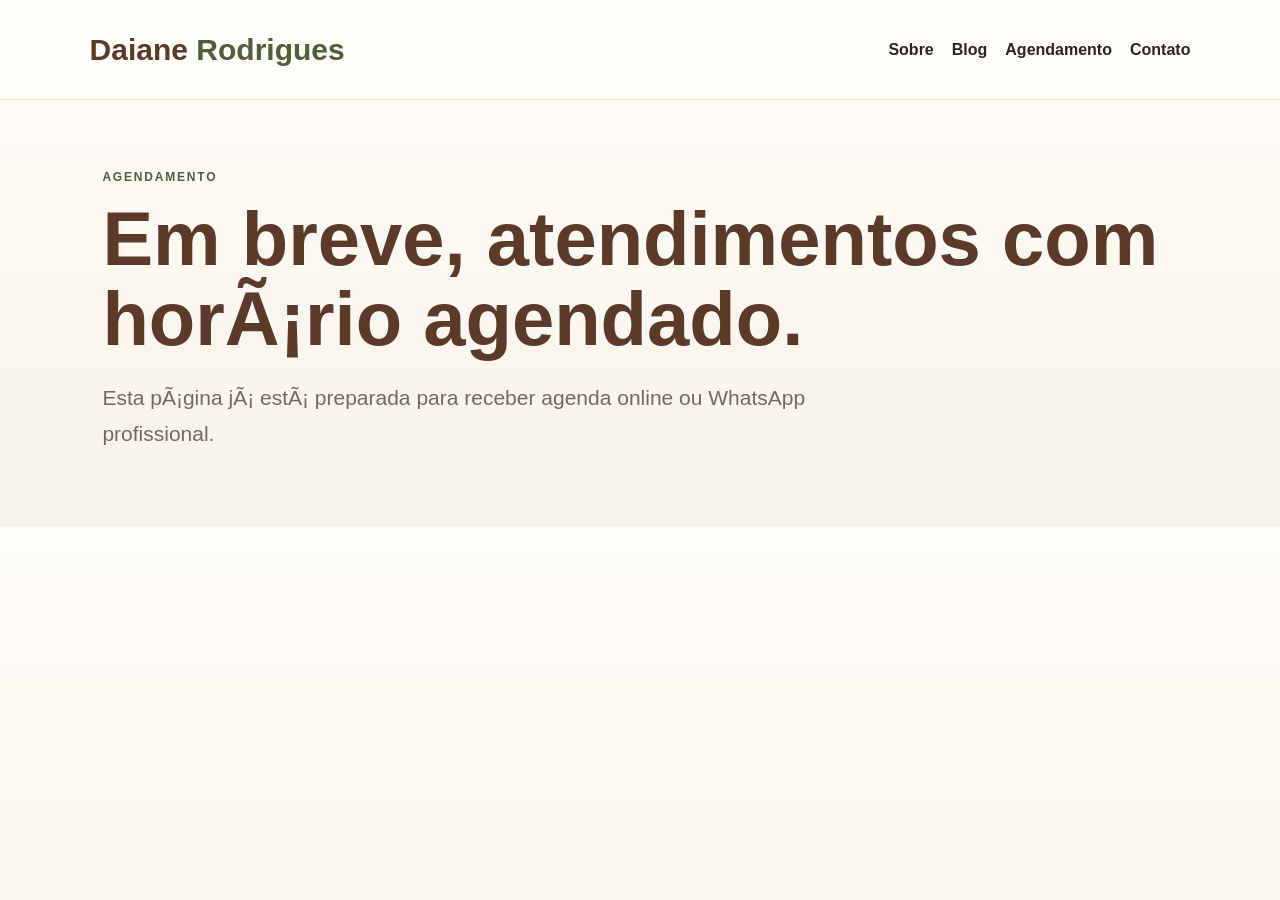
==== agendamento.html @ e82123d5 "feat: estrutura inicial do blog Daiane Rodrigues" ====
﻿<!DOCTYPE html>
<html lang="pt-BR">
<head><meta charset="UTF-8"><title>Agendamento | Daiane Rodrigues</title><link rel="stylesheet" href="assets/css/style.css"></head>
<body>
<header class="header"><a class="logo" href="index.html">Daiane <span>Rodrigues</span></a><nav><a href="sobre.html">Sobre</a><a href="blog.html">Blog</a><a href="agendamento.html">Agendamento</a><a href="contato.html">Contato</a></nav></header>
<main class="page"><p class="tag">Agendamento</p><h1>Em breve, atendimentos com horÃ¡rio agendado.</h1><p class="lead">Esta pÃ¡gina jÃ¡ estÃ¡ preparada para receber agenda online ou WhatsApp profissional.</p></main>
</body>
</html>
---- assets/css/style.css ----
﻿:root{--marrom:#5b3a29;--musgo:#4f5f3a;--creme:#f7f2ea;--branco:#fffdf8;--texto:#2d241f;--muted:#76685d}
*{box-sizing:border-box}
body{margin:0;background:linear-gradient(180deg,var(--branco),var(--creme));color:var(--texto);font-family:Arial,sans-serif;line-height:1.7}
.header{display:flex;justify-content:space-between;align-items:center;gap:20px;padding:24px 7vw;background:rgba(255,253,248,.92);border-bottom:1px solid #eadfce;position:sticky;top:0}
.logo{font-size:30px;font-weight:800;color:var(--marrom);text-decoration:none}
.logo span{color:var(--musgo)}
nav{display:flex;gap:18px;flex-wrap:wrap}
nav a{color:var(--texto);text-decoration:none;font-weight:700}
.hero{min-height:75vh;display:grid;grid-template-columns:1.2fr .8fr;gap:50px;align-items:center;padding:70px 8vw}
.tag{text-transform:uppercase;letter-spacing:.15em;color:var(--musgo);font-weight:800;font-size:12px}
h1{font-size:clamp(42px,6vw,76px);line-height:1.05;color:var(--marrom);margin:10px 0}
h2{color:var(--marrom)}
.lead{font-size:21px;color:var(--muted);max-width:820px}
.actions{display:flex;gap:14px;margin-top:26px;flex-wrap:wrap}
.btn{padding:13px 20px;border:1px solid var(--marrom);border-radius:999px;color:var(--marrom);text-decoration:none;font-weight:800}
.btn.primary{background:var(--marrom);color:white}
.card{background:white;border:1px solid #eadfce;border-radius:26px;padding:28px;box-shadow:0 18px 50px rgba(91,58,41,.08)}
.section,.page,.article{padding:55px 8vw}
.chips,.grid{display:grid;grid-template-columns:repeat(auto-fit,minmax(220px,1fr));gap:18px}
.chips span{background:white;border:1px solid #eadfce;border-radius:18px;padding:22px;font-weight:800;color:var(--marrom)}
.search{width:100%;max-width:560px;padding:15px 18px;border:1px solid #d8c7b7;border-radius:999px;margin:25px 0;background:white}
.whatsapp{position:fixed;right:22px;bottom:22px;background:var(--musgo);color:white;text-decoration:none;padding:14px 18px;border-radius:999px;font-weight:800}
footer{padding:30px 8vw;border-top:1px solid #eadfce;color:var(--muted)}
.article{max-width:850px;margin:auto}
.article p{font-size:20px}
@media(max-width:800px){.hero{grid-template-columns:1fr}.header{flex-direction:column;align-items:flex-start}h1{font-size:42px}}
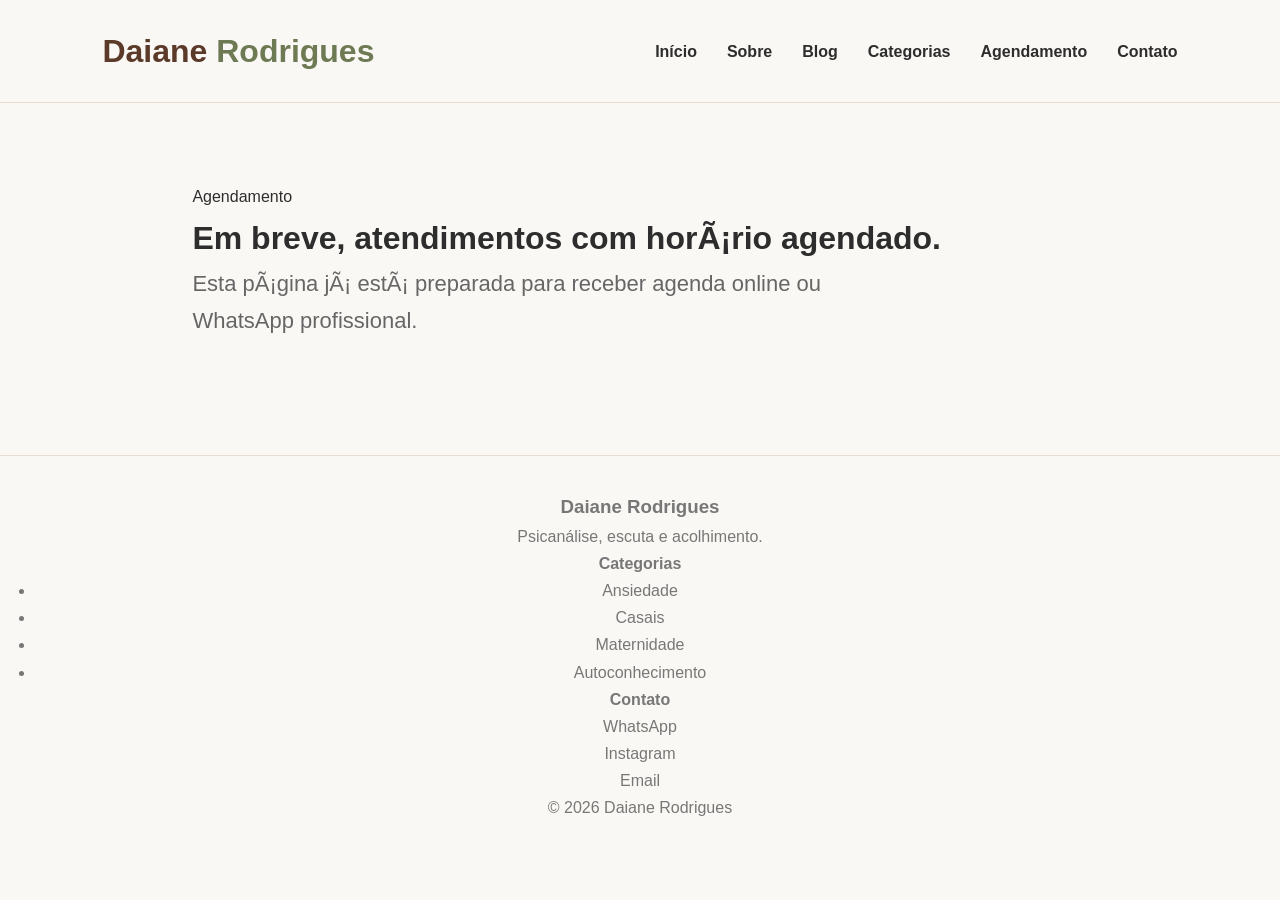
==== commit 578f5230: "refactor(layout): header e footer compartilhados" ====
--- a/agendamento.html
+++ b/agendamento.html
@@ -2,7 +2,18 @@
 <html lang="pt-BR">
 <head><meta charset="UTF-8"><title>Agendamento | Daiane Rodrigues</title><link rel="stylesheet" href="assets/css/style.css"></head>
 <body>
-<header class="header"><a class="logo" href="index.html">Daiane <span>Rodrigues</span></a><nav><a href="sobre.html">Sobre</a><a href="blog.html">Blog</a><a href="agendamento.html">Agendamento</a><a href="contato.html">Contato</a></nav></header>
+<script src="assets/js/layout.js"></script>
+
+<script>
+
+renderHeader()
+
+</script>
 <main class="page"><p class="tag">Agendamento</p><h1>Em breve, atendimentos com horÃ¡rio agendado.</h1><p class="lead">Esta pÃ¡gina jÃ¡ estÃ¡ preparada para receber agenda online ou WhatsApp profissional.</p></main>
+<script>
+
+renderFooter()
+
+</script>
 </body>
 </html>
--- a/assets/css/style.css
+++ b/assets/css/style.css
@@ -1,26 +1,275 @@
-﻿:root{--marrom:#5b3a29;--musgo:#4f5f3a;--creme:#f7f2ea;--branco:#fffdf8;--texto:#2d241f;--muted:#76685d}
-*{box-sizing:border-box}
-body{margin:0;background:linear-gradient(180deg,var(--branco),var(--creme));color:var(--texto);font-family:Arial,sans-serif;line-height:1.7}
-.header{display:flex;justify-content:space-between;align-items:center;gap:20px;padding:24px 7vw;background:rgba(255,253,248,.92);border-bottom:1px solid #eadfce;position:sticky;top:0}
-.logo{font-size:30px;font-weight:800;color:var(--marrom);text-decoration:none}
-.logo span{color:var(--musgo)}
-nav{display:flex;gap:18px;flex-wrap:wrap}
-nav a{color:var(--texto);text-decoration:none;font-weight:700}
-.hero{min-height:75vh;display:grid;grid-template-columns:1.2fr .8fr;gap:50px;align-items:center;padding:70px 8vw}
-.tag{text-transform:uppercase;letter-spacing:.15em;color:var(--musgo);font-weight:800;font-size:12px}
-h1{font-size:clamp(42px,6vw,76px);line-height:1.05;color:var(--marrom);margin:10px 0}
-h2{color:var(--marrom)}
-.lead{font-size:21px;color:var(--muted);max-width:820px}
-.actions{display:flex;gap:14px;margin-top:26px;flex-wrap:wrap}
-.btn{padding:13px 20px;border:1px solid var(--marrom);border-radius:999px;color:var(--marrom);text-decoration:none;font-weight:800}
-.btn.primary{background:var(--marrom);color:white}
-.card{background:white;border:1px solid #eadfce;border-radius:26px;padding:28px;box-shadow:0 18px 50px rgba(91,58,41,.08)}
-.section,.page,.article{padding:55px 8vw}
-.chips,.grid{display:grid;grid-template-columns:repeat(auto-fit,minmax(220px,1fr));gap:18px}
-.chips span{background:white;border:1px solid #eadfce;border-radius:18px;padding:22px;font-weight:800;color:var(--marrom)}
-.search{width:100%;max-width:560px;padding:15px 18px;border:1px solid #d8c7b7;border-radius:999px;margin:25px 0;background:white}
-.whatsapp{position:fixed;right:22px;bottom:22px;background:var(--musgo);color:white;text-decoration:none;padding:14px 18px;border-radius:999px;font-weight:800}
-footer{padding:30px 8vw;border-top:1px solid #eadfce;color:var(--muted)}
-.article{max-width:850px;margin:auto}
-.article p{font-size:20px}
-@media(max-width:800px){.hero{grid-template-columns:1fr}.header{flex-direction:column;align-items:flex-start}h1{font-size:42px}}
+﻿:root{
+--bg:#faf8f5;
+--white:#fff;
+--primary:#5b3a29;
+--secondary:#6d7a53;
+--text:#2d2d2d;
+--light:#f1ece6;
+--border:#e6ddd4;
+--shadow:0 15px 40px rgba(0,0,0,.08);
+}
+
+*{
+margin:0;
+padding:0;
+box-sizing:border-box;
+}
+
+html{
+scroll-behavior:smooth;
+}
+
+body{
+background:var(--bg);
+font-family:Segoe UI,Arial,sans-serif;
+color:var(--text);
+line-height:1.7;
+}
+
+a{
+text-decoration:none;
+color:inherit;
+}
+
+.site-header{
+position:sticky;
+top:0;
+z-index:999;
+display:flex;
+justify-content:space-between;
+align-items:center;
+padding:24px 8%;
+background:rgba(250,248,245,.95);
+backdrop-filter:blur(12px);
+border-bottom:1px solid var(--border);
+}
+
+.brand{
+font-size:32px;
+font-weight:700;
+color:var(--primary);
+}
+
+.brand span{
+color:var(--secondary);
+}
+
+.nav{
+display:flex;
+gap:30px;
+}
+
+.nav a{
+font-weight:600;
+transition:.25s;
+}
+
+.nav a:hover{
+color:var(--secondary);
+}
+
+.hero{
+display:grid;
+grid-template-columns:1.2fr .8fr;
+gap:60px;
+padding:90px 8%;
+align-items:center;
+}
+
+.eyebrow{
+text-transform:uppercase;
+letter-spacing:2px;
+font-size:13px;
+color:var(--secondary);
+margin-bottom:15px;
+font-weight:700;
+}
+
+.hero h1{
+font-size:64px;
+line-height:1.05;
+color:var(--primary);
+margin-bottom:20px;
+}
+
+.lead{
+font-size:22px;
+color:#666;
+max-width:650px;
+margin-bottom:35px;
+}
+
+.hero-actions{
+display:flex;
+gap:15px;
+flex-wrap:wrap;
+}
+
+.btn{
+padding:15px 28px;
+border-radius:999px;
+font-weight:700;
+transition:.25s;
+}
+
+.btn-primary{
+background:var(--primary);
+color:white;
+}
+
+.btn-primary:hover{
+transform:translateY(-2px);
+}
+
+.btn-secondary{
+border:2px solid var(--primary);
+color:var(--primary);
+}
+
+.hero-card{
+background:white;
+padding:40px;
+border-radius:25px;
+box-shadow:var(--shadow);
+}
+
+.card-label{
+font-size:14px;
+color:var(--secondary);
+text-transform:uppercase;
+margin-bottom:12px;
+}
+
+.hero-card h2{
+font-size:34px;
+margin-bottom:18px;
+color:var(--primary);
+}
+
+.section{
+padding:80px 8%;
+}
+
+.section-heading{
+margin-bottom:45px;
+}
+
+.section-heading h2{
+font-size:46px;
+color:var(--primary);
+}
+
+.topic-grid,
+.post-grid{
+display:grid;
+grid-template-columns:repeat(auto-fit,minmax(280px,1fr));
+gap:25px;
+}
+
+.topic-card,
+.post-card{
+background:white;
+padding:35px;
+border-radius:20px;
+box-shadow:var(--shadow);
+transition:.3s;
+}
+
+.topic-card:hover,
+.post-card:hover{
+transform:translateY(-8px);
+}
+
+.topic-card span{
+font-size:13px;
+color:var(--secondary);
+font-weight:bold;
+}
+
+.topic-card h3,
+.post-card h3{
+margin:15px 0;
+color:var(--primary);
+}
+
+.post-category{
+font-size:13px;
+text-transform:uppercase;
+color:var(--secondary);
+font-weight:bold;
+margin-bottom:10px;
+}
+
+.cta{
+padding:90px 8%;
+text-align:center;
+background:var(--light);
+}
+
+.cta h2{
+font-size:46px;
+color:var(--primary);
+margin:20px 0;
+}
+
+.footer{
+padding:35px;
+text-align:center;
+border-top:1px solid var(--border);
+color:#777;
+}
+
+.whatsapp{
+position:fixed;
+right:25px;
+bottom:25px;
+background:#25D366;
+color:white;
+padding:15px 20px;
+border-radius:999px;
+font-weight:bold;
+box-shadow:var(--shadow);
+}
+
+.search{
+width:100%;
+padding:16px;
+border-radius:999px;
+border:1px solid var(--border);
+margin-bottom:35px;
+font-size:16px;
+}
+
+.page,
+.article{
+max-width:1100px;
+margin:auto;
+padding:80px 8%;
+}
+
+@media(max-width:900px){
+
+.hero{
+grid-template-columns:1fr;
+}
+
+.hero h1{
+font-size:46px;
+}
+
+.section-heading h2,
+.cta h2{
+font-size:36px;
+}
+
+.site-header{
+flex-direction:column;
+gap:20px;
+}
+
+.nav{
+flex-wrap:wrap;
+justify-content:center;
+}
+
+}
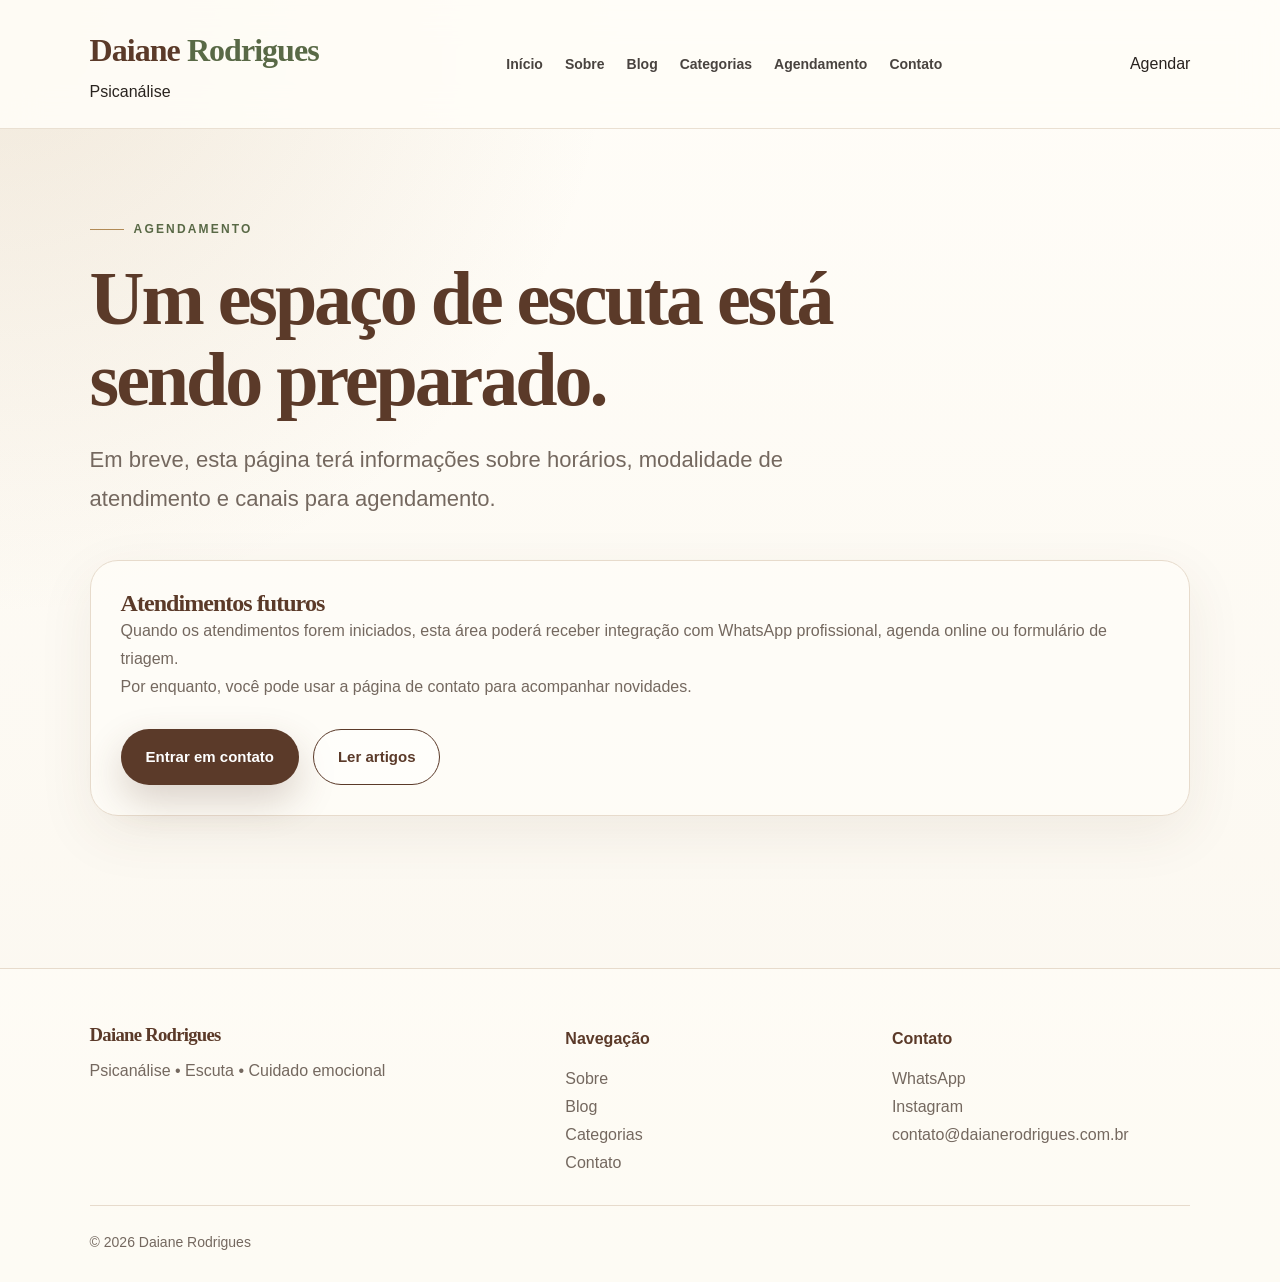
==== commit f4ee81ef: "feat(agendamento): melhora página de agendamento" ====
--- a/agendamento.html
+++ b/agendamento.html
@@ -1,19 +1,42 @@
 ﻿<!DOCTYPE html>
 <html lang="pt-BR">
-<head><meta charset="UTF-8"><title>Agendamento | Daiane Rodrigues</title><link rel="stylesheet" href="assets/css/style.css"></head>
+<head>
+  <meta charset="UTF-8">
+  <meta name="viewport" content="width=device-width, initial-scale=1.0">
+  <title>Agendamento | Daiane Rodrigues</title>
+  <meta name="description" content="Página de agendamento da Daiane Rodrigues. Em breve, atendimentos com horário marcado.">
+  <link rel="stylesheet" href="assets/css/style.css">
+</head>
 <body>
-<script src="assets/js/layout.js"></script>
+  <script src="assets/js/layout.js"></script>
+  <script>renderHeader()</script>
 
-<script>
+  <main class="page">
+    <p class="eyebrow">Agendamento</p>
+    <h1>Um espaço de escuta está sendo preparado.</h1>
 
-renderHeader()
+    <p class="lead">
+      Em breve, esta página terá informações sobre horários, modalidade de atendimento
+      e canais para agendamento.
+    </p>
 
-</script>
-<main class="page"><p class="tag">Agendamento</p><h1>Em breve, atendimentos com horÃ¡rio agendado.</h1><p class="lead">Esta pÃ¡gina jÃ¡ estÃ¡ preparada para receber agenda online ou WhatsApp profissional.</p></main>
-<script>
+    <section class="card" style="margin-top:42px">
+      <h2>Atendimentos futuros</h2>
+      <p>
+        Quando os atendimentos forem iniciados, esta área poderá receber integração com
+        WhatsApp profissional, agenda online ou formulário de triagem.
+      </p>
+      <p>
+        Por enquanto, você pode usar a página de contato para acompanhar novidades.
+      </p>
 
-renderFooter()
+      <div class="hero-actions" style="margin-top:28px">
+        <a class="btn btn-primary" href="contato.html">Entrar em contato</a>
+        <a class="btn btn-secondary" href="blog.html">Ler artigos</a>
+      </div>
+    </section>
+  </main>
 
-</script>
+  <script>renderFooter()</script>
 </body>
-</html>
+</html>
--- a/assets/css/style.css
+++ b/assets/css/style.css
@@ -1,275 +1,491 @@
 ﻿:root{
---bg:#faf8f5;
---white:#fff;
---primary:#5b3a29;
---secondary:#6d7a53;
---text:#2d2d2d;
---light:#f1ece6;
---border:#e6ddd4;
---shadow:0 15px 40px rgba(0,0,0,.08);
+  --bg:#fbf7ef;
+  --surface:#fffdf8;
+  --surface-2:#f2eadf;
+  --text:#29231f;
+  --muted:#74685f;
+  --primary:#5b3a29;
+  --primary-2:#7b5139;
+  --moss:#596946;
+  --gold:#b18a55;
+  --border:#e7dbcc;
+  --shadow:0 24px 70px rgba(91,58,41,.11);
+  --radius:28px;
 }
 
 *{
-margin:0;
-padding:0;
-box-sizing:border-box;
+  margin:0;
+  padding:0;
+  box-sizing:border-box;
 }
 
 html{
-scroll-behavior:smooth;
+  scroll-behavior:smooth;
 }
 
 body{
-background:var(--bg);
-font-family:Segoe UI,Arial,sans-serif;
-color:var(--text);
-line-height:1.7;
+  min-height:100vh;
+  background:
+    radial-gradient(circle at top left, rgba(177,138,85,.18), transparent 34%),
+    linear-gradient(180deg, var(--surface), var(--bg));
+  color:var(--text);
+  font-family:Inter, "Segoe UI", Arial, sans-serif;
+  line-height:1.75;
 }
 
 a{
-text-decoration:none;
-color:inherit;
+  color:inherit;
+  text-decoration:none;
+}
+
+img{
+  max-width:100%;
+  display:block;
 }
 
 .site-header{
-position:sticky;
-top:0;
-z-index:999;
-display:flex;
-justify-content:space-between;
-align-items:center;
-padding:24px 8%;
-background:rgba(250,248,245,.95);
-backdrop-filter:blur(12px);
-border-bottom:1px solid var(--border);
+  position:sticky;
+  top:0;
+  z-index:1000;
+  display:flex;
+  justify-content:space-between;
+  align-items:center;
+  gap:28px;
+  padding:22px 7vw;
+  background:rgba(255,253,248,.88);
+  backdrop-filter:blur(18px);
+  border-bottom:1px solid rgba(231,219,204,.85);
 }
 
 .brand{
-font-size:32px;
-font-weight:700;
-color:var(--primary);
+  font-family:Georgia, "Times New Roman", serif;
+  font-size:32px;
+  font-weight:700;
+  letter-spacing:-.03em;
+  color:var(--primary);
 }
 
 .brand span{
-color:var(--secondary);
+  color:var(--moss);
 }
 
 .nav{
-display:flex;
-gap:30px;
+  display:flex;
+  align-items:center;
+  gap:22px;
+  flex-wrap:wrap;
 }
 
 .nav a{
-font-weight:600;
-transition:.25s;
+  font-size:14px;
+  font-weight:700;
+  color:var(--text);
+  opacity:.85;
+  transition:.25s ease;
 }
 
 .nav a:hover{
-color:var(--secondary);
+  color:var(--moss);
+  opacity:1;
 }
 
 .hero{
-display:grid;
-grid-template-columns:1.2fr .8fr;
-gap:60px;
-padding:90px 8%;
-align-items:center;
+  min-height:82vh;
+  display:grid;
+  grid-template-columns:minmax(0,1.15fr) minmax(320px,.85fr);
+  align-items:center;
+  gap:62px;
+  padding:80px 7vw;
+}
+
+.hero-content{
+  max-width:820px;
 }
 
 .eyebrow{
-text-transform:uppercase;
-letter-spacing:2px;
-font-size:13px;
-color:var(--secondary);
-margin-bottom:15px;
-font-weight:700;
+  display:inline-flex;
+  align-items:center;
+  gap:10px;
+  margin-bottom:18px;
+  color:var(--moss);
+  font-size:12px;
+  font-weight:800;
+  letter-spacing:.18em;
+  text-transform:uppercase;
+}
+
+.eyebrow::before{
+  content:"";
+  width:34px;
+  height:1px;
+  background:var(--gold);
+}
+
+h1,h2,h3{
+  font-family:Georgia, "Times New Roman", serif;
+  color:var(--primary);
+  letter-spacing:-.04em;
+  line-height:1.06;
 }
 
 .hero h1{
-font-size:64px;
-line-height:1.05;
-color:var(--primary);
-margin-bottom:20px;
+  max-width:850px;
+  font-size:clamp(44px,7vw,86px);
+  margin-bottom:24px;
 }
 
 .lead{
-font-size:22px;
-color:#666;
-max-width:650px;
-margin-bottom:35px;
+  max-width:720px;
+  color:var(--muted);
+  font-size:clamp(18px,2vw,22px);
 }
 
 .hero-actions{
-display:flex;
-gap:15px;
-flex-wrap:wrap;
+  display:flex;
+  gap:14px;
+  flex-wrap:wrap;
+  margin-top:34px;
 }
 
 .btn{
-padding:15px 28px;
-border-radius:999px;
-font-weight:700;
-transition:.25s;
+  display:inline-flex;
+  align-items:center;
+  justify-content:center;
+  min-height:50px;
+  padding:14px 24px;
+  border-radius:999px;
+  border:1px solid transparent;
+  font-size:15px;
+  font-weight:800;
+  transition:.25s ease;
 }
 
 .btn-primary{
-background:var(--primary);
-color:white;
+  background:var(--primary);
+  color:white;
+  box-shadow:0 16px 38px rgba(91,58,41,.22);
 }
 
 .btn-primary:hover{
-transform:translateY(-2px);
+  transform:translateY(-3px);
+  background:var(--primary-2);
 }
 
 .btn-secondary{
-border:2px solid var(--primary);
-color:var(--primary);
+  border-color:var(--primary);
+  color:var(--primary);
+  background:rgba(255,255,255,.45);
+}
+
+.btn-secondary:hover{
+  background:white;
+  transform:translateY(-3px);
 }
 
 .hero-card{
-background:white;
-padding:40px;
-border-radius:25px;
-box-shadow:var(--shadow);
+  position:relative;
+  overflow:hidden;
+  min-height:420px;
+  padding:42px;
+  border:1px solid var(--border);
+  border-radius:34px;
+  background:
+    linear-gradient(150deg, rgba(255,255,255,.95), rgba(242,234,223,.74)),
+    radial-gradient(circle at top right, rgba(89,105,70,.22), transparent 36%);
+  box-shadow:var(--shadow);
+}
+
+.hero-card::after{
+  content:"";
+  position:absolute;
+  right:-80px;
+  bottom:-80px;
+  width:220px;
+  height:220px;
+  border-radius:50%;
+  background:rgba(177,138,85,.18);
 }
 
 .card-label{
-font-size:14px;
-color:var(--secondary);
-text-transform:uppercase;
-margin-bottom:12px;
+  color:var(--moss);
+  font-size:12px;
+  font-weight:900;
+  letter-spacing:.16em;
+  text-transform:uppercase;
+  margin-bottom:18px;
 }
 
 .hero-card h2{
-font-size:34px;
-margin-bottom:18px;
-color:var(--primary);
+  font-size:clamp(32px,4vw,48px);
+  margin-bottom:20px;
+}
+
+.hero-card p{
+  position:relative;
+  z-index:2;
+  color:var(--muted);
+  font-size:18px;
 }
 
 .section{
-padding:80px 8%;
+  padding:82px 7vw;
 }
 
 .section-heading{
-margin-bottom:45px;
+  max-width:780px;
+  margin-bottom:42px;
 }
 
 .section-heading h2{
-font-size:46px;
-color:var(--primary);
+  font-size:clamp(34px,5vw,58px);
 }
 
 .topic-grid,
 .post-grid{
-display:grid;
-grid-template-columns:repeat(auto-fit,minmax(280px,1fr));
-gap:25px;
+  display:grid;
+  grid-template-columns:repeat(auto-fit,minmax(260px,1fr));
+  gap:22px;
 }
 
 .topic-card,
-.post-card{
-background:white;
-padding:35px;
-border-radius:20px;
-box-shadow:var(--shadow);
-transition:.3s;
+.post-card,
+.card{
+  background:rgba(255,253,248,.82);
+  border:1px solid var(--border);
+  border-radius:var(--radius);
+  padding:30px;
+  box-shadow:0 18px 56px rgba(91,58,41,.08);
+  transition:.25s ease;
 }
 
 .topic-card:hover,
 .post-card:hover{
-transform:translateY(-8px);
-}
-
-.topic-card span{
-font-size:13px;
-color:var(--secondary);
-font-weight:bold;
+  transform:translateY(-7px);
+  box-shadow:0 24px 70px rgba(91,58,41,.14);
+}
+
+.topic-card span,
+.post-category{
+  color:var(--moss);
+  font-size:12px;
+  font-weight:900;
+  letter-spacing:.14em;
+  text-transform:uppercase;
 }
 
 .topic-card h3,
 .post-card h3{
-margin:15px 0;
-color:var(--primary);
-}
-
-.post-category{
-font-size:13px;
-text-transform:uppercase;
-color:var(--secondary);
-font-weight:bold;
-margin-bottom:10px;
+  margin:14px 0 12px;
+  font-size:28px;
+}
+
+.topic-card p,
+.post-card p,
+.card p{
+  color:var(--muted);
+}
+
+.featured{
+  background:linear-gradient(180deg, rgba(242,234,223,.52), rgba(255,253,248,.4));
 }
 
 .cta{
-padding:90px 8%;
-text-align:center;
-background:var(--light);
+  max-width:1120px;
+  margin:60px auto;
+  padding:76px 7vw;
+  text-align:center;
+  border:1px solid var(--border);
+  border-radius:38px;
+  background:
+    radial-gradient(circle at top left, rgba(89,105,70,.16), transparent 30%),
+    linear-gradient(135deg, #fffdf8, #f2eadf);
+  box-shadow:var(--shadow);
 }
 
 .cta h2{
-font-size:46px;
-color:var(--primary);
-margin:20px 0;
-}
-
-.footer{
-padding:35px;
-text-align:center;
-border-top:1px solid var(--border);
-color:#777;
-}
-
-.whatsapp{
-position:fixed;
-right:25px;
-bottom:25px;
-background:#25D366;
-color:white;
-padding:15px 20px;
-border-radius:999px;
-font-weight:bold;
-box-shadow:var(--shadow);
-}
-
-.search{
-width:100%;
-padding:16px;
-border-radius:999px;
-border:1px solid var(--border);
-margin-bottom:35px;
-font-size:16px;
+  font-size:clamp(34px,5vw,58px);
+  margin-bottom:18px;
+}
+
+.cta p{
+  max-width:760px;
+  margin:0 auto 28px;
+  color:var(--muted);
+  font-size:18px;
 }
 
 .page,
 .article{
-max-width:1100px;
-margin:auto;
-padding:80px 8%;
+  width:min(1120px,86vw);
+  margin:0 auto;
+  padding:82px 0;
+}
+
+.page h1,
+.article h1{
+  max-width:920px;
+  font-size:clamp(42px,6vw,76px);
+  margin-bottom:22px;
+}
+
+.article{
+  width:min(860px,86vw);
+}
+
+.article p{
+  margin-bottom:20px;
+  color:var(--text);
+  font-size:20px;
+}
+
+.search{
+  width:100%;
+  max-width:640px;
+  margin:32px 0 36px;
+  padding:17px 22px;
+  border:1px solid var(--border);
+  border-radius:999px;
+  background:white;
+  color:var(--text);
+  font-size:16px;
+  outline:none;
+}
+
+.search:focus{
+  border-color:var(--moss);
+  box-shadow:0 0 0 4px rgba(89,105,70,.12);
+}
+
+.whatsapp{
+  position:fixed;
+  right:22px;
+  bottom:22px;
+  z-index:1000;
+  padding:14px 19px;
+  border-radius:999px;
+  background:var(--moss);
+  color:white;
+  font-weight:900;
+  box-shadow:0 18px 48px rgba(89,105,70,.34);
+}
+
+.footer{
+  margin-top:70px;
+  padding:56px 7vw 28px;
+  border-top:1px solid var(--border);
+  background:rgba(255,253,248,.65);
+}
+
+.footer-container{
+  display:grid;
+  grid-template-columns:1.2fr .8fr .8fr;
+  gap:28px;
+  margin-bottom:28px;
+}
+
+.footer h3,
+.footer h4{
+  color:var(--primary);
+  margin-bottom:12px;
+}
+
+.footer p,
+.footer li{
+  color:var(--muted);
+}
+
+.footer ul{
+  list-style:none;
+}
+
+.copyright{
+  padding-top:24px;
+  border-top:1px solid var(--border);
+  font-size:14px;
 }
 
 @media(max-width:900px){
-
-.hero{
-grid-template-columns:1fr;
-}
-
-.hero h1{
-font-size:46px;
-}
-
-.section-heading h2,
-.cta h2{
-font-size:36px;
-}
-
-.site-header{
-flex-direction:column;
-gap:20px;
-}
-
-.nav{
-flex-wrap:wrap;
-justify-content:center;
-}
-
+  .site-header{
+    align-items:flex-start;
+    flex-direction:column;
+  }
+
+  .nav{
+    gap:14px;
+  }
+
+  .hero{
+    grid-template-columns:1fr;
+    padding-top:54px;
+  }
+
+  .hero-card{
+    min-height:auto;
+  }
+
+  .footer-container{
+    grid-template-columns:1fr;
+  }
+}
+
+@media(max-width:560px){
+  .site-header,
+  .hero,
+  .section{
+    padding-left:5vw;
+    padding-right:5vw;
+  }
+
+  .brand{
+    font-size:28px;
+  }
+
+  .nav a{
+    font-size:13px;
+  }
+
+  .hero h1,
+  .page h1,
+  .article h1{
+    font-size:40px;
+  }
+
+  .lead{
+    font-size:18px;
+  }
+
+  .topic-card,
+  .post-card,
+  .card{
+    padding:24px;
+  }
+  .logo-area{
+    display:flex;
+    flex-direction:column;
+    }
+
+    .subtitle{
+    font-size:12px;
+    letter-spacing:3px;
+    text-transform:uppercase;
+    color:var(--moss);
+    margin-top:4px;
+    font-weight:700;
+    }
+
+    .header-button{
+
+    background:var(--primary);
+    color:white;
+    padding:12px 20px;
+    border-radius:999px;
+    font-size:14px;
+    font-weight:bold;
+    transition:.25s;
+    }
+
+    .header-button:hover{
+    background:var(--primary-2);
+    transform:translateY(-2px);
+    }
 }
